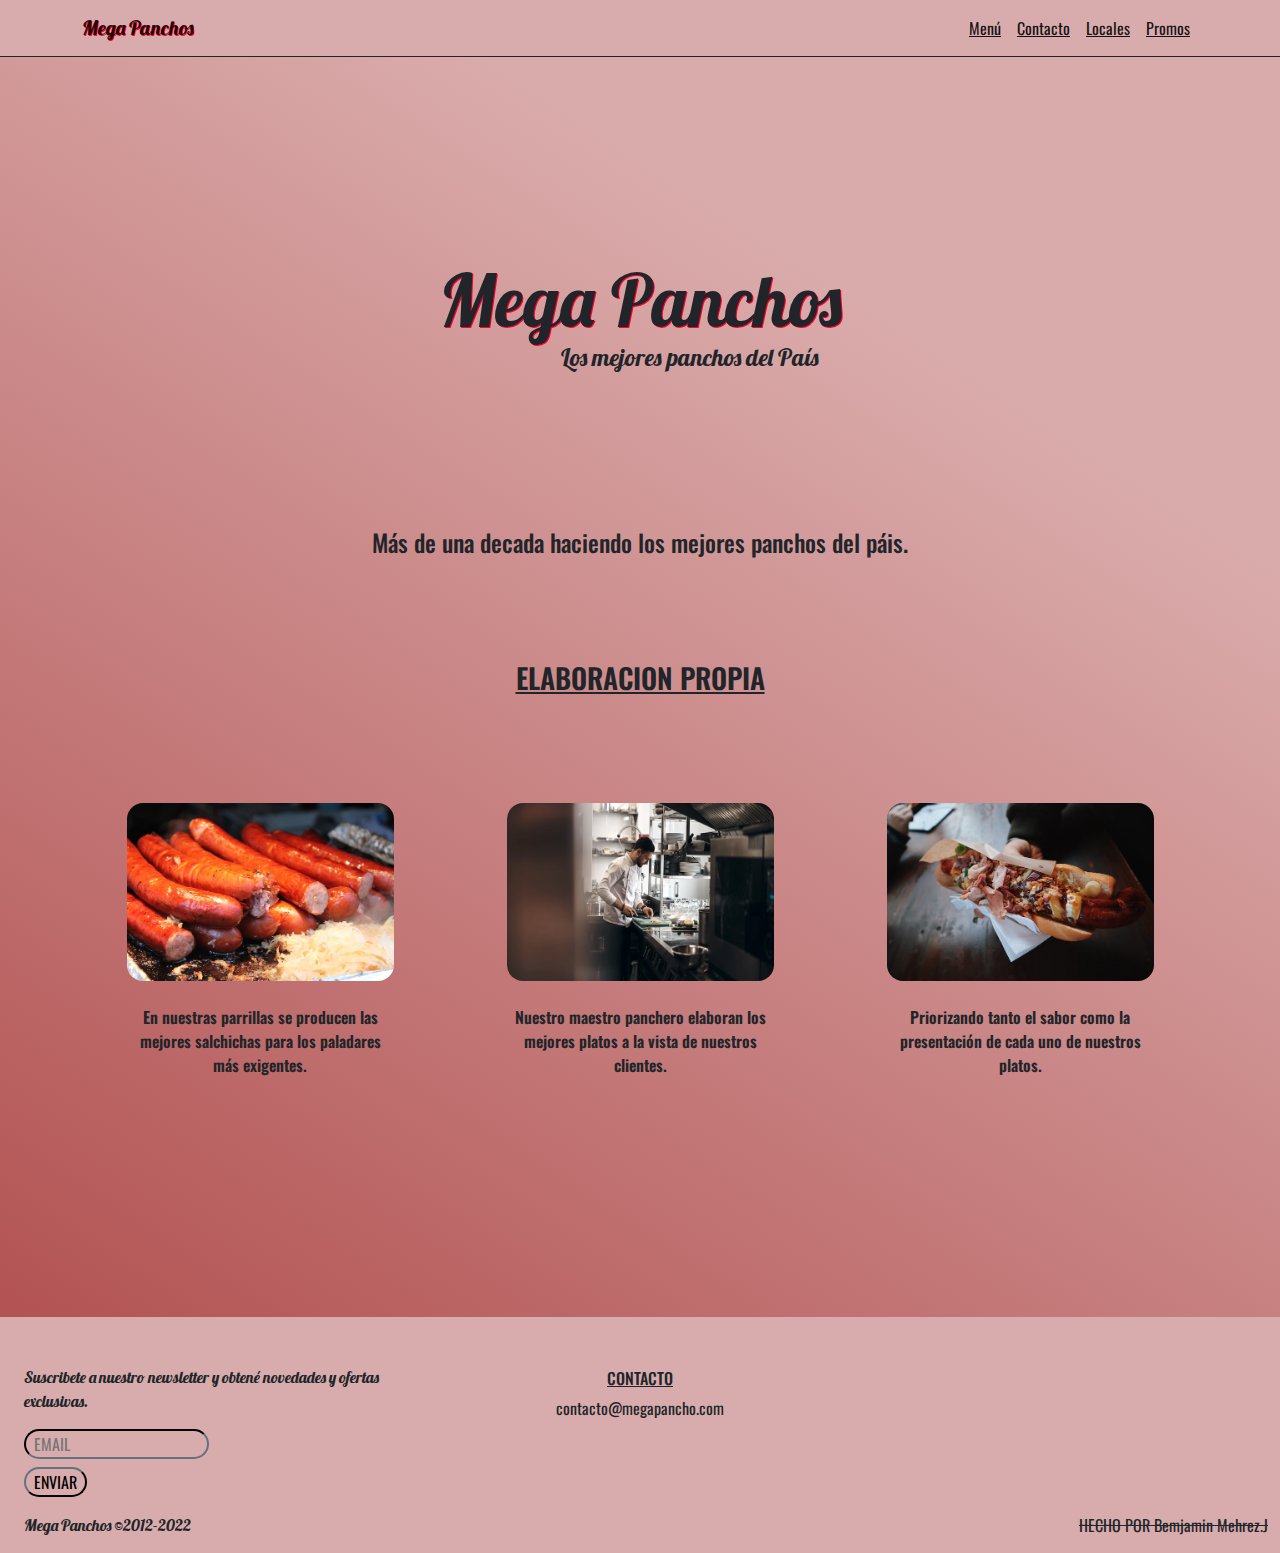
==== index.html @ e58449b3 "terminando" ====
<!DOCTYPE html>
<html lang="es">

<head>
    <meta charset="UTF-8">
    <meta http-equiv="X-UA-Compatible" content="IE=edge">
    <meta name="viewport" content="width=device-width, initial-scale=1.0">
    <link href="https://fonts.googleapis.com/css2?family=Oswald:wght@300&display=swap" rel="stylesheet">
    <link href="https://fonts.googleapis.com/css2?family=Lobster&family=Oswald:wght@300&display=swap" rel="stylesheet">
    <link rel="stylesheet" href="./css/bootstrap.min.css">
    <link rel="stylesheet" href="./css/style.css">
    <title>Mega Panchos</title>
</head>

<body class="index-bg">

    <header class="navbar navbar-expand-lg c-primary border-bottom border-dark">
        <nav class="container">
            <a class="navbar-brand lobster" href="./index.html">Mega Panchos</a>
            <button class="navbar-toggler" type="button" data-bs-toggle="collapse" data-bs-target="#navbarNav"
                aria-controls="navbarNav" aria-expanded="false" aria-label="Toggle navigation">
                <span class="navbar-toggler-icon"></span>
            </button>
            <div class="collapse navbar-collapse d-flex justify-content-end" id="navbarNav">
                <ul class="navbar-nav">
                    <li class="nav-item">
                        <a class="nav-link active text-decoration-underline" href="./pages/menu.html">Menú</a>
                    </li>
                    <li class="nav-item">
                        <a class="nav-link active text-decoration-underline" href="./pages/contacto.html">Contacto</a>
                    </li>
                    <li class="nav-item">
                        <a class="nav-link active text-decoration-underline" href="./pages/locales.html">Locales</a>
                    </li>
                    <li class="nav-item">
                        <a class="nav-link active text-decoration-underline" href="./pages/promos.html">Promos</a>
                    </li>
                </ul>
            </div>
        </nav>
    </header>

    <main>


        <div class="container espacio">

            <div class="portada">

                <h1 class="lobster text-center m-0 display-2">Mega Panchos</h1>

                <h5 class="lobster-sub text-center fs-4 pb-5">Los mejores panchos del País</h5>

            </div>

            
            <h4 class="text-center pb-5">Más de una decada haciendo los mejores panchos del páis.</h4>
            
            <h3 class="text-center pt-5 text-decoration-underline fw-semibold">ELABORACION PROPIA</h3>
            
        </div>

        <section class="container espaciofooter">

            <div class="row">

                <div class="col-lg-4 text-center">

                    <img class="w-75 rounded-4" src="./assets/salchichas.jpg" alt="">

                    <p class="py-4 px-5 fw-semibold">En nuestras parrillas se producen las
                        mejores salchichas para los
                        paladares más
                        exigentes.</p>

                </div>
                <div class="col-lg-4 text-center">

                    <img class="w-75 rounded-4" src="./assets/chef.jpg" alt="">

                    <p class="py-4 px-5 fw-semibold">Nuestro maestro panchero elaboran los mejores platos a
                        la vista de
                        nuestros
                        clientes.</p>

                </div>
                <div class="col-lg-4 text-center">

                    <img class="w-75 rounded-4" src="./assets/megapancho.jpg" alt="">

                    <p class="py-4 px-5 fw-semibold">Priorizando tanto el sabor como la presentación de cada
                        uno de nuestros
                        platos.</p>

                </div>
            </div>

        </section>

    </main>

    <footer class="c-primary container-fluid">
        
        <div class="row">
            <div class="col-4 px-4 pt-5">

                <p class="cursiva">Suscribete a nuestro newsletter y obtené novedades y ofertas exclusivas.</p>
                <form>
                    <input class="mb-2 bg-c-primary rounded-4 border-1 border-dark px-2" type="email" name="email" id="email" placeholder="EMAIL">
                </form>
                <input class="bg-c-primary rounded-4 border-dark px-2" type="submit" name="enviar" id="enviar" value="ENVIAR">

                <P class="pt-3 cursiva">Mega Panchos ©2012-2022</P>
            </div>
            <div class="col-4 px-4 mt-5 pt-1 d-lg-flex flex-column align-items-center">

                <h6 class="text-decoration-underline ">CONTACTO</h6>
                <p>contacto@megapancho.com</p>
            </div>
            <div class="col-4 d-flex flex-column justify-content-end flex-lg-row align-items-end">
                <p class="text-decoration-line-through ">HECHO POR Bemjamin Mehrez.J</p>
            </div>

        </div>
    </footer>


    <script src="./js/bootstrap.bundle.min.js"></script>
</body>

</html>
---- css/style.css ----
* {
    font-family: 'Oswald', sans-serif;
}

li {
    list-style: none;
}

.lobster {
    font-family: 'Lobster', cursive;
    text-shadow: 1px 1px rgba(255, 0, 46, 1);

}

.cursiva {
    font-family: 'Lobster', cursive;
}

.lobster-sub {
    font-family: 'Lobster', cursive;
    padding-left: 100px;
    padding-top: 0px;
}



.bg-c-primary {
    background-color: rgba(216, 172, 172, 1);
}

.c-primary {
    background-color: rgba(216, 172, 172, 1);
}

.portada {
    padding-top: 100px;
    padding-bottom: 100px;
}

.espacio {
    padding-top: 100px;
    padding-bottom: 100px;

}

.espaciofooter {
    padding-bottom: 200px;
}

.lorem {
    text-align: center;
    width: 200px;

}

.ancho {
    padding-top: 20px;
    padding-bottom: 200px;
}


.textomapa {
    padding-left: 50px;
    padding-right: 200px;
    padding-bottom: 200px;
}


.circulo {
    width: 250px;
    height: 250px;
    background-color: rgba(215, 124, 124, 0.6);
    padding-top: 60px;
    
}






















/* 
ul {
    list-style: none;
}

li {
    border: 1px solid black;
    margin: 1rem;
    margin-left: 8px;
    border-radius: 12.5px;
    padding-inline: 22px;
    padding-block: 2px;
}

a {
    text-decoration: none;
    color: black;
    margin: 10px;

}


img {
    width: 326px;
    height: 244px;
}

.lobster {
    font-family: 'Lobster', cursive;
    font-size: 60px;
    text-shadow: 1px 1px rgba(255, 0, 46, 1);
}

.lobster__title {
    font-size: 25px;
    font-family: 'Lobster', cursive;
    text-shadow: 1px 1px rgba(255, 0, 46, 1);
    width: 141px;
    height: 39px;
    padding-left: 108px;
}

.lobster__chico {
    font-size: 25px;
    font-family: 'Lobster', cursive;
    padding-inline-start: 110px;
}

/* .linea__nav {
    width: 98px;
    height: 0px;
} */

/*
.linea {
    width: 231px;
    height: 2.5px;
    margin-left: 115px;
    background-color: black;
}

.icon {
    display: flex;
    align-self: center;
    margin-bottom: 2px;

}

.header {
    background-color: rgba(216, 172, 172, 1);
    padding: 20px;
    height: 71px;
    display: flex;
    align-items: center;
    justify-content: space-between;

}

.header__ul {
    display: flex;
    flex-direction: row;
}

.titulo {
    display: flex;
    flex-direction: column;
    align-items: center;
    padding: 6rem;

}

.titulo__principal {
    margin-bottom: 3rem;
}

/*----- PAGINA INDEX ------ */


.index-bg {
    background: linear-gradient(213deg, rgba(218, 171, 171, 1) 24%, rgba(173, 69, 69, 1) 100%);
}

/*
.portada__decada {
    font-family: 'Livvic', sans-serif;
    margin-top: 1rem;
    margin-bottom: 5rem;
    font-weight: 400;
    font-size: large;

}

.portada__propia {
    margin-bottom: 3px;
    text-decoration: underline;
    font-size: 25px;
}

.nosotros {
    display: grid;
    grid-template-columns: 25% 25% 25%;
    text-align: center;
    justify-content: center;
    padding-bottom: 20rem;
}

.nosotros__lorem {
    margin-top: 2rem;
    width: 220px;
    justify-content: center;
    text-align: center;
    margin-left: 5rem;
    font-size: larger;
    font-weight: 600;

} */


/* ------- PAGINA MENÚ --------- */

.menu-bg {

    background: linear-gradient(164deg, rgba(218, 171, 171, 1) 24%, rgba(173, 69, 69, 1) 100%);
}

/*

.titulo__menu {
    margin-bottom: 3rem;
    text-decoration: underline;
}

.subtitulo {
    text-decoration: underline;
}

.panchos {
    display: grid;
    grid-template-columns: 25% 25% 25% 25%;
    text-align: center;
    justify-content: center;
    padding-bottom: 20rem;
}

.img {
    width: 250px;
    height: 170px;
} */


/* ------ PAGINA CONTACTO -------- */

.contacto-bg {

    background: linear-gradient(180deg, rgba(218, 171, 171, 1) 24%, rgba(173, 69, 69, 1) 100%);
}

/*
.contacto__titulo {
    display: flex;
    justify-content: center;
    text-decoration: underline;
    font-size: 25px;
    margin-bottom: 4rem;
}


.contacto {
    display: flex;
    flex-direction: column;
    align-items: center;

}

.contacto__pregunta {
    font-size: 2rem;

}

.contacto__texto {
    font-size: 17px;
}

.nombre {
    width: 443px;
    height: 45px;
    background: #D8ACAC;
    border: 1px solid #000000;
    border-radius: 13px;
    padding: 4px;

}

.email {
    background: #D8ACAC;
    border: 1px solid #000000;
    border-radius: 13px;
    width: 443px;
    height: 45px;

}

.consulta {

    background: #D8ACAC;
    border: 1px solid #000000;
    border-radius: 30px;
    width: 901px;
    height: 193px;

}

.enviar {
    background: #D8ACAC;
    border: 1px solid #000000;
    border-radius: 13px;
    width: 124px;
    height: 46px;

} */




/* ------ PAGINA PROMOS ---------- */

.promos-bg {

    background: linear-gradient(270deg, rgba(218, 171, 171, 1) 24%, rgba(173, 69, 69, 1) 100%);

}

/*
.promo {
    font-size: 1.5rem;
    display: flex;
    justify-content: center;
    text-decoration: underline;
}

.promos {
    background: rgba(0, 0, 0, 0.62);
    border-radius: 56px;
    width: 1046px;
    height: 608px;
    margin-left: 197px;
}


.aprovecha {
    width: 301px;
    height: 37px;
    font-family: 'Oswald';
    font-weight: 400;
    font-size: 25px;
    color: #FFFFFF;
    margin-left: 400px;
    margin-top: 20px;

}















/* ------- PAGINA LOCALES ----------  */

.locales-bg {

    background: linear-gradient(164deg, rgba(218, 171, 171, 1) 24%, rgba(173, 69, 69, 1) 100%);
}

/* 



















footer {
    background-color: rgba(216, 172, 172, 1);
    padding: 30px;
    display: flex;
    flex-direction: row;
    justify-content: space-around;
}

.novedades__email {
    background-color: rgba(216, 172, 172, 1);
    border: 1px solid black;
    border-radius: 20px;
    display: block;
} */
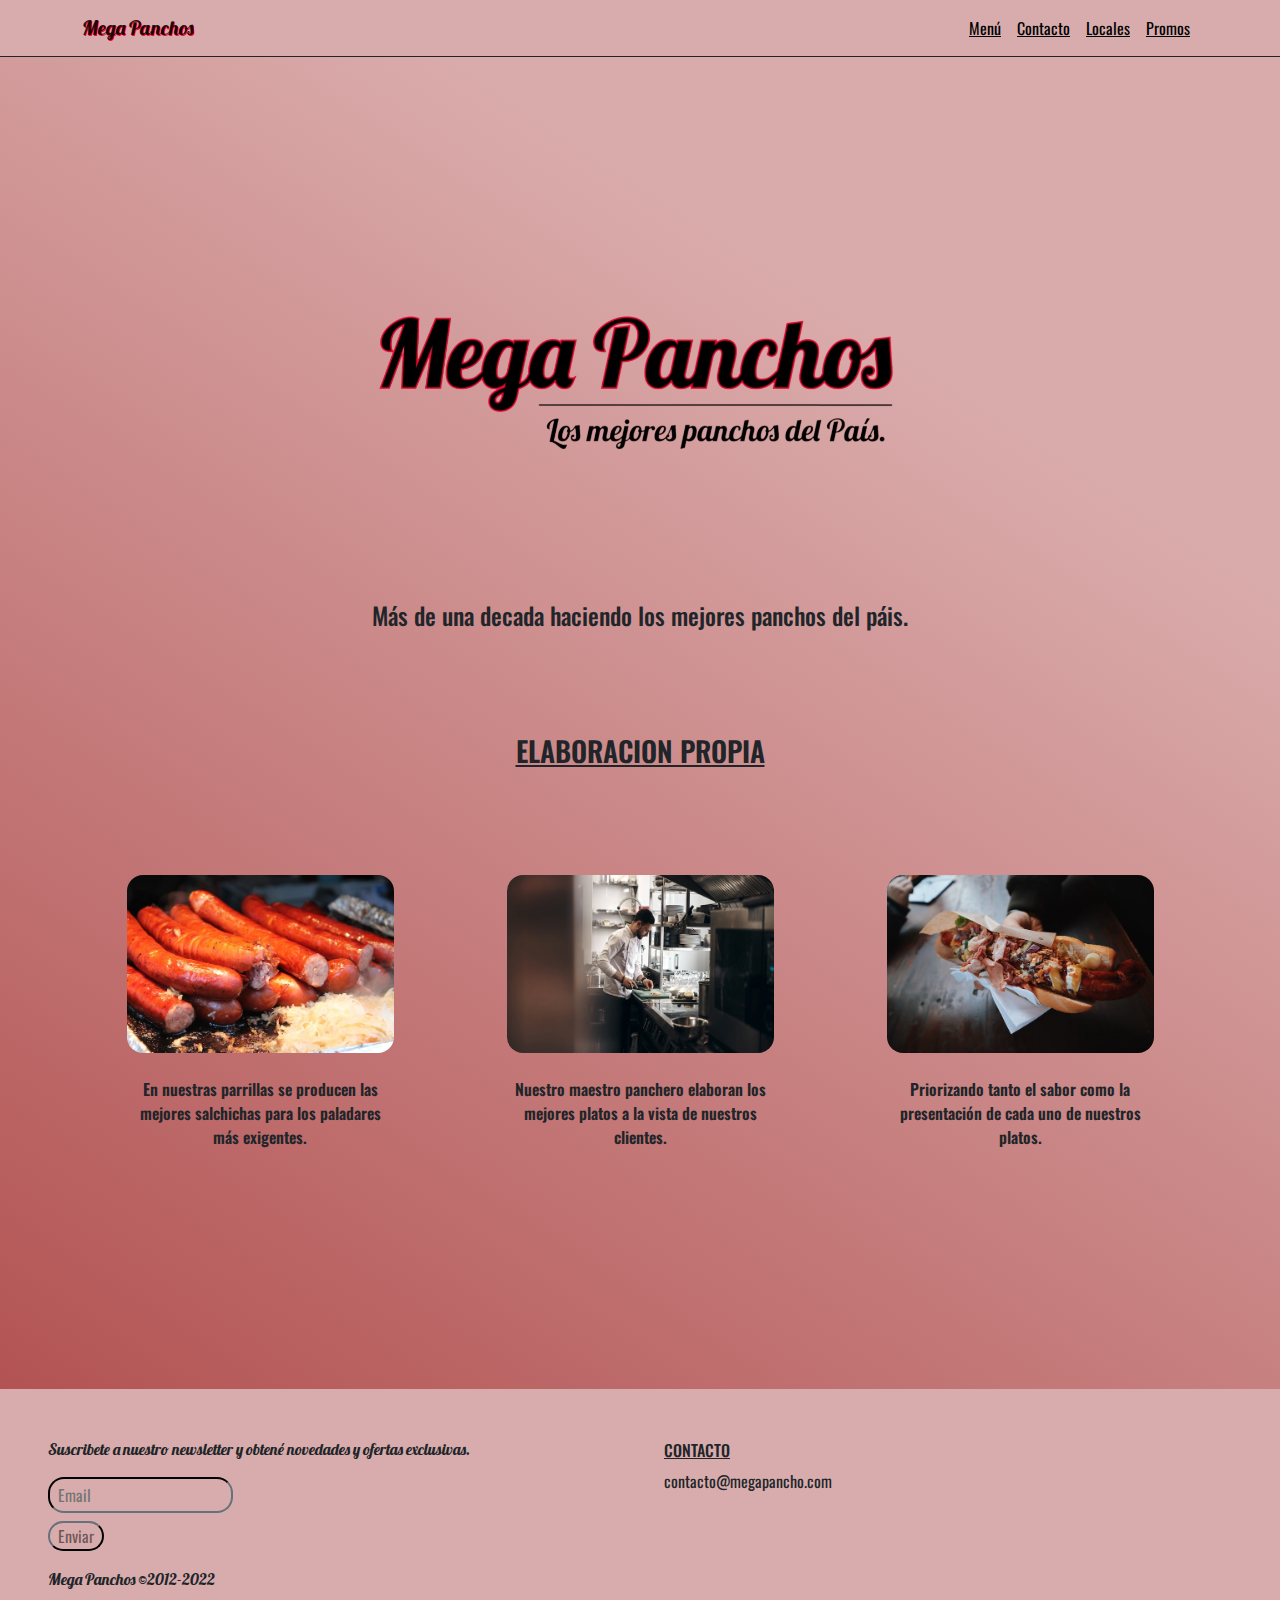
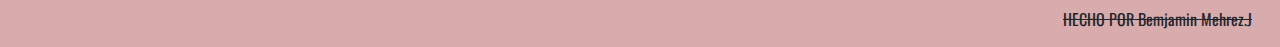
==== commit 4bc7b663: "correcion" ====
--- a/index.html
+++ b/index.html
@@ -21,19 +21,19 @@
                 aria-controls="navbarNav" aria-expanded="false" aria-label="Toggle navigation">
                 <span class="navbar-toggler-icon"></span>
             </button>
-            <div class="collapse navbar-collapse d-flex justify-content-end" id="navbarNav">
+            <div class="collapse navbar-collapse d-lg-flex justify-content-end" id="navbarNav">
                 <ul class="navbar-nav">
                     <li class="nav-item">
-                        <a class="nav-link active text-decoration-underline" href="./pages/menu.html">Menú</a>
+                        <a class="nav-link click text-decoration-underline" href="./pages/menu.html">Menú</a>
                     </li>
                     <li class="nav-item">
-                        <a class="nav-link active text-decoration-underline" href="./pages/contacto.html">Contacto</a>
+                        <a class="nav-link click text-decoration-underline" href="./pages/contacto.html">Contacto</a>
                     </li>
                     <li class="nav-item">
-                        <a class="nav-link active text-decoration-underline" href="./pages/locales.html">Locales</a>
+                        <a class="nav-link click text-decoration-underline" href="./pages/locales.html">Locales</a>
                     </li>
                     <li class="nav-item">
-                        <a class="nav-link active text-decoration-underline" href="./pages/promos.html">Promos</a>
+                        <a class="nav-link click text-decoration-underline" href="./pages/promos.html">Promos</a>
                     </li>
                 </ul>
             </div>
@@ -45,11 +45,10 @@
 
         <div class="container espacio">
 
-            <div class="portada">
+            <div class="portada text-center">
 
-                <h1 class="lobster text-center m-0 display-2">Mega Panchos</h1>
-
-                <h5 class="lobster-sub text-center fs-4 pb-5">Los mejores panchos del País</h5>
+                <img class="w-50 " src="./assets/titulo.png" alt="">
+                
 
             </div>
 
@@ -102,23 +101,23 @@
     <footer class="c-primary container-fluid">
         
         <div class="row">
-            <div class="col-4 px-4 pt-5">
+            <div class="col-6 px-5 pt-5">
 
                 <p class="cursiva">Suscribete a nuestro newsletter y obtené novedades y ofertas exclusivas.</p>
                 <form>
-                    <input class="mb-2 bg-c-primary rounded-4 border-1 border-dark px-2" type="email" name="email" id="email" placeholder="EMAIL">
+                    <input class="mb-2 bg-c-primary rounded-4 border-1 border-dark px-2 py-1" type="email" name="email" id="email" placeholder="Email">
                 </form>
-                <input class="bg-c-primary rounded-4 border-dark px-2" type="submit" name="enviar" id="enviar" value="ENVIAR">
+                <input class="bg-c-primary rounded-4 border-dark px-2 text-black-50" type="submit" name="enviar" id="enviar" value="Enviar">
 
                 <P class="pt-3 cursiva">Mega Panchos ©2012-2022</P>
             </div>
-            <div class="col-4 px-4 mt-5 pt-1 d-lg-flex flex-column align-items-center">
+            <div class="col-6 px-4 mt-5 pt-1 d-lg-flex flex-column align-items-start">
 
                 <h6 class="text-decoration-underline ">CONTACTO</h6>
                 <p>contacto@megapancho.com</p>
             </div>
-            <div class="col-4 d-flex flex-column justify-content-end flex-lg-row align-items-end">
-                <p class="text-decoration-line-through ">HECHO POR Bemjamin Mehrez.J</p>
+            <div class="col-6 ps-5 col-lg-12 d-lg-flex justify-content-end">
+                <p class="text-decoration-line-through pe-3">HECHO POR Bemjamin Mehrez.J</p>
             </div>
 
         </div>
--- a/css/style.css
+++ b/css/style.css
@@ -6,9 +6,23 @@
     list-style: none;
 }
 
+.click {
+    color: #000000;
+}
+.click:hover {
+    text-shadow: 1px 1px rgba(255, 0, 46, 1);
+}
+
 .lobster {
     font-family: 'Lobster', cursive;
     text-shadow: 1px 1px rgba(255, 0, 46, 1);
+}
+
+.linea{
+    color: black;
+    width: 23px;
+    padding-left: 659px;
+    border: 3px solid #000000;
 
 }
 
@@ -70,7 +84,7 @@
     width: 250px;
     height: 250px;
     background-color: rgba(215, 124, 124, 0.6);
-    padding-top: 60px;
+    padding-top: 70px;
     
 }
 
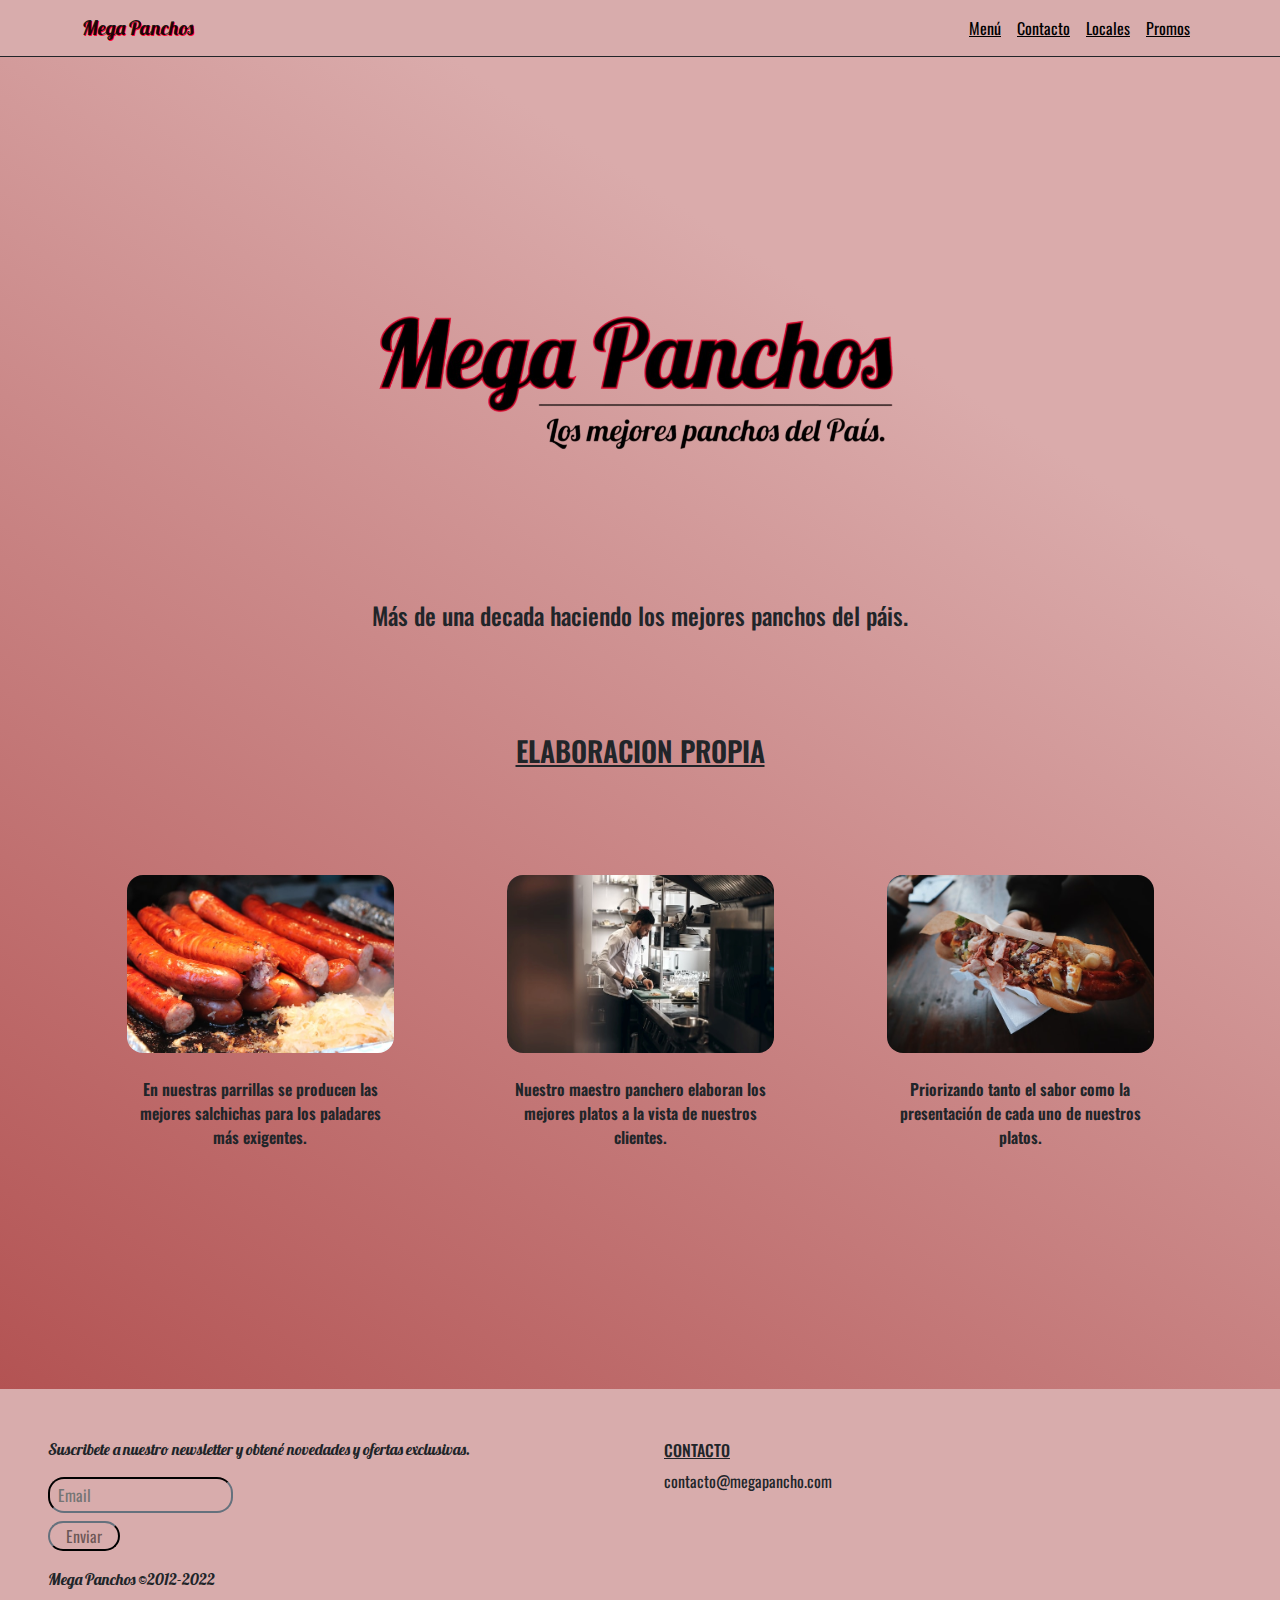
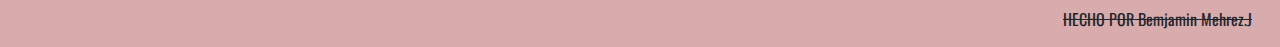
==== commit 9fa67fad: "Incorporando iconos" ====
--- a/index.html
+++ b/index.html
@@ -5,6 +5,7 @@
     <meta charset="UTF-8">
     <meta http-equiv="X-UA-Compatible" content="IE=edge">
     <meta name="viewport" content="width=device-width, initial-scale=1.0">
+    <link rel="shortcut icon" href="./assets/icon.svg">
     <link href="https://fonts.googleapis.com/css2?family=Oswald:wght@300&display=swap" rel="stylesheet">
     <link href="https://fonts.googleapis.com/css2?family=Lobster&family=Oswald:wght@300&display=swap" rel="stylesheet">
     <link rel="stylesheet" href="./css/bootstrap.min.css">
@@ -107,7 +108,7 @@
                 <form>
                     <input class="mb-2 bg-c-primary rounded-4 border-1 border-dark px-2 py-1" type="email" name="email" id="email" placeholder="Email">
                 </form>
-                <input class="bg-c-primary rounded-4 border-dark px-2 text-black-50" type="submit" name="enviar" id="enviar" value="Enviar">
+                <input class="click bg-c-primary rounded-4 border-dark px-3 text-black-50" type="submit" name="enviar" id="enviar" value="Enviar">
 
                 <P class="pt-3 cursiva">Mega Panchos ©2012-2022</P>
             </div>
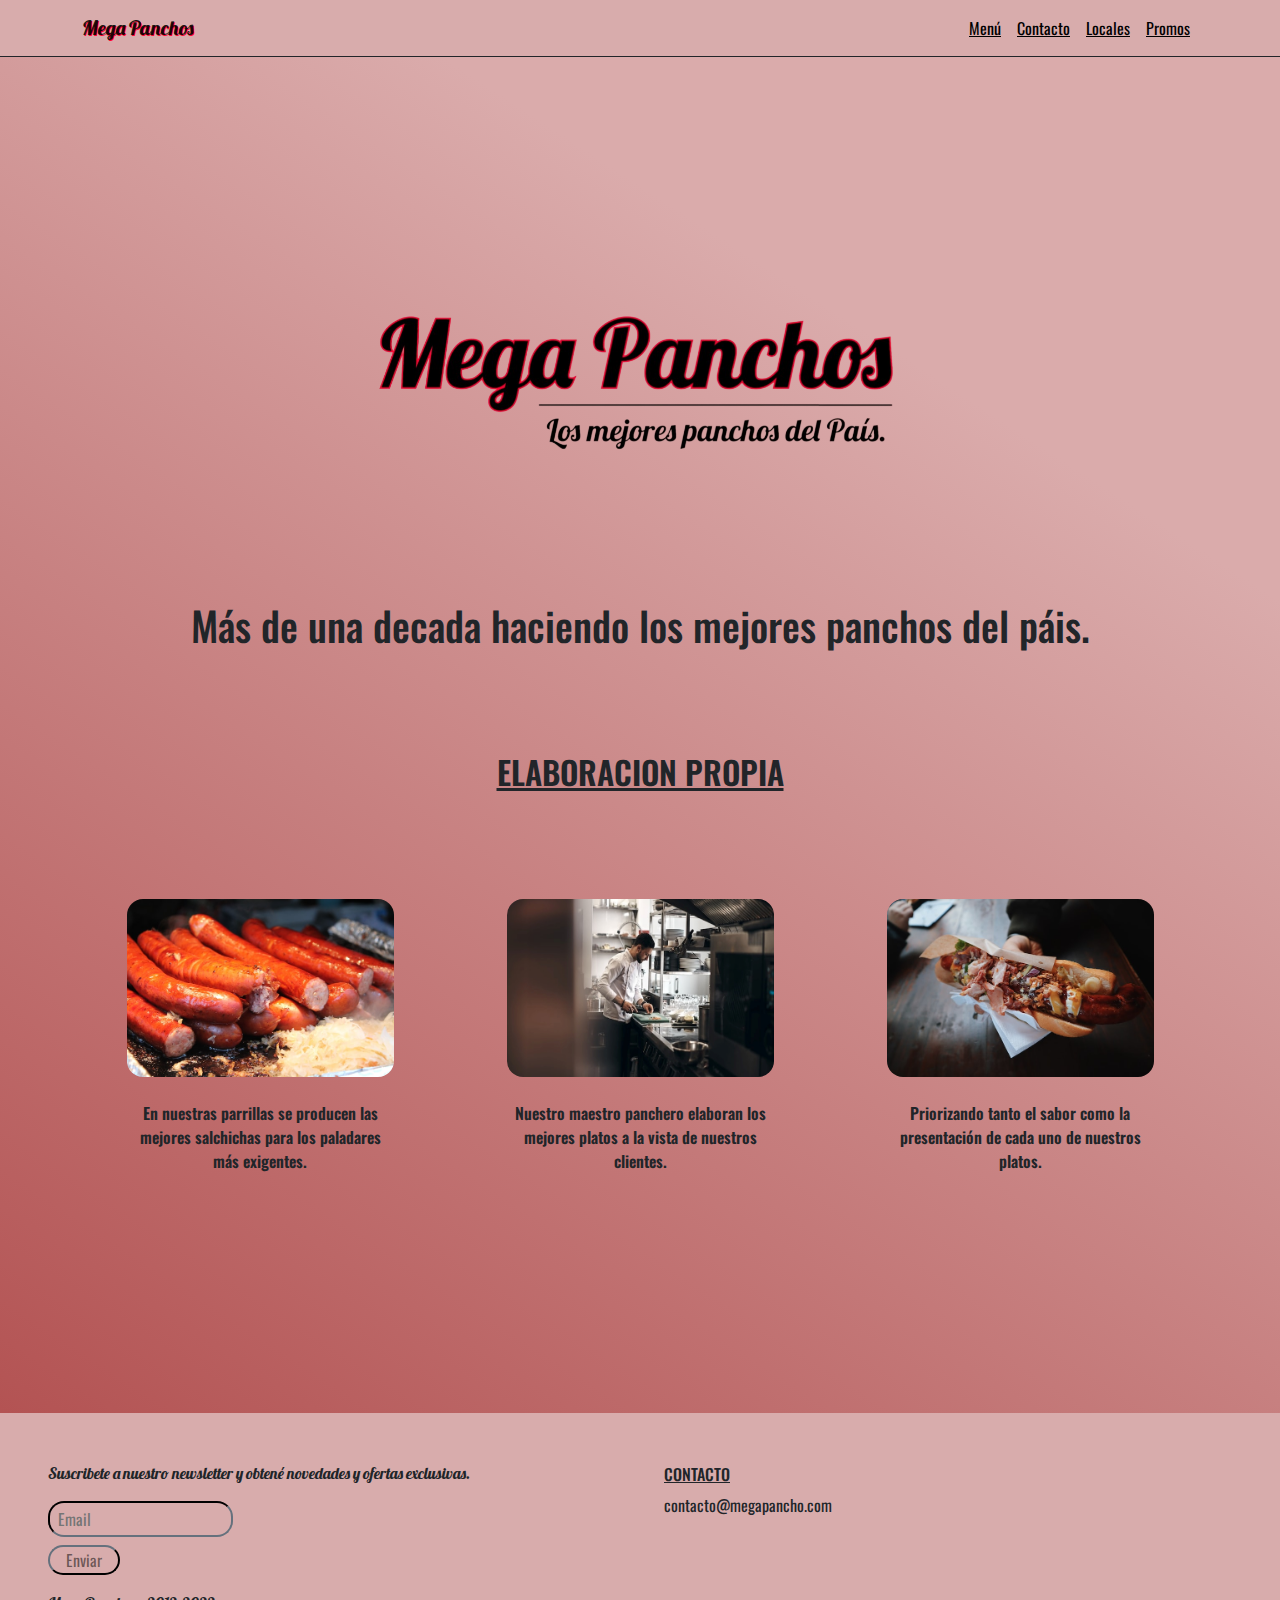
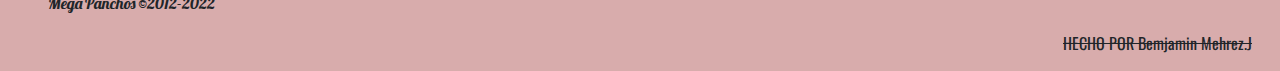
==== commit f7c86b81: "terminando proyecto" ====
--- a/index.html
+++ b/index.html
@@ -5,6 +5,7 @@
     <meta charset="UTF-8">
     <meta http-equiv="X-UA-Compatible" content="IE=edge">
     <meta name="viewport" content="width=device-width, initial-scale=1.0">
+    <meta name="description" content="Sobre nuestro negocion de mega panchos">
     <link rel="shortcut icon" href="./assets/icon.svg">
     <link href="https://fonts.googleapis.com/css2?family=Oswald:wght@300&display=swap" rel="stylesheet">
     <link href="https://fonts.googleapis.com/css2?family=Lobster&family=Oswald:wght@300&display=swap" rel="stylesheet">
@@ -48,15 +49,15 @@
 
             <div class="portada text-center">
 
-                <img class="w-50 " src="./assets/titulo.png" alt="">
+                <img class="w-50 " src="./assets/titulo.png" alt="titulo_portada">
                 
 
             </div>
 
             
-            <h4 class="text-center pb-5">Más de una decada haciendo los mejores panchos del páis.</h4>
+            <h1 class="text-center pb-5">Más de una decada haciendo los mejores panchos del páis.</h1>
             
-            <h3 class="text-center pt-5 text-decoration-underline fw-semibold">ELABORACION PROPIA</h3>
+            <h2 class="text-center pt-5 text-decoration-underline fw-semibold">ELABORACION PROPIA</h2>
             
         </div>
 
@@ -66,7 +67,7 @@
 
                 <div class="col-lg-4 text-center">
 
-                    <img class="w-75 rounded-4" src="./assets/salchichas.jpg" alt="">
+                    <img class="w-75 rounded-4" src="./assets/salchichas.jpg" alt="salchichas">
 
                     <p class="py-4 px-5 fw-semibold">En nuestras parrillas se producen las
                         mejores salchichas para los
@@ -76,7 +77,7 @@
                 </div>
                 <div class="col-lg-4 text-center">
 
-                    <img class="w-75 rounded-4" src="./assets/chef.jpg" alt="">
+                    <img class="w-75 rounded-4" src="./assets/chef.jpg" alt="chef">
 
                     <p class="py-4 px-5 fw-semibold">Nuestro maestro panchero elaboran los mejores platos a
                         la vista de
@@ -86,7 +87,7 @@
                 </div>
                 <div class="col-lg-4 text-center">
 
-                    <img class="w-75 rounded-4" src="./assets/megapancho.jpg" alt="">
+                    <img class="w-75 rounded-4" src="./assets/megapancho.jpg" alt="megapancho">
 
                     <p class="py-4 px-5 fw-semibold">Priorizando tanto el sabor como la presentación de cada
                         uno de nuestros
--- a/css/style.css
+++ b/css/style.css
@@ -1,447 +1,86 @@
+.portada {
+  padding-top: 100px;
+  padding-bottom: 100px;
+}
+
+.espacio {
+  padding-top: 100px;
+  padding-bottom: 100px;
+}
+
 * {
-    font-family: 'Oswald', sans-serif;
+  font-family: "Oswald", sans-serif;
 }
 
 li {
-    list-style: none;
+  list-style: none;
+}
+
+.bg-c-primary {
+  background-color: rgb(216, 172, 172);
+}
+
+.c-primary {
+  background-color: rgb(216, 172, 172);
+}
+
+.lobster {
+  font-family: "Lobster", cursive;
+  text-shadow: 1px 1px rgb(255, 0, 46);
 }
 
 .click {
-    color: #000000;
-}
-.click:hover {
-    text-shadow: 1px 1px rgba(255, 0, 46, 1);
+  color: #000000;
 }
 
-.lobster {
-    font-family: 'Lobster', cursive;
-    text-shadow: 1px 1px rgba(255, 0, 46, 1);
-}
-
-.linea{
-    color: black;
-    width: 23px;
-    padding-left: 659px;
-    border: 3px solid #000000;
-
+.click:hover {
+  text-shadow: 1px 1px rgb(255, 0, 46);
 }
 
 .cursiva {
-    font-family: 'Lobster', cursive;
-}
-
-.lobster-sub {
-    font-family: 'Lobster', cursive;
-    padding-left: 100px;
-    padding-top: 0px;
-}
-
-
-
-.bg-c-primary {
-    background-color: rgba(216, 172, 172, 1);
-}
-
-.c-primary {
-    background-color: rgba(216, 172, 172, 1);
-}
-
-.portada {
-    padding-top: 100px;
-    padding-bottom: 100px;
-}
-
-.espacio {
-    padding-top: 100px;
-    padding-bottom: 100px;
-
+  font-family: "Lobster", cursive;
 }
 
 .espaciofooter {
-    padding-bottom: 200px;
-}
-
-.lorem {
-    text-align: center;
-    width: 200px;
-
+  padding-bottom: 200px;
 }
 
 .ancho {
-    padding-top: 20px;
-    padding-bottom: 200px;
+  padding-top: 20px;
+  padding-bottom: 200px;
 }
 
+.index-bg {
+  background: linear-gradient(213deg, rgb(218, 171, 171) 24%, rgb(173, 69, 69) 100%);
+}
+
+.menu-bg {
+  background: linear-gradient(164deg, rgb(218, 171, 171) 24%, rgb(173, 69, 69) 100%);
+}
+
+.contacto-bg {
+  background: linear-gradient(180deg, rgb(218, 171, 171) 24%, rgb(173, 69, 69) 100%);
+}
+
+.locales-bg {
+  background: linear-gradient(164deg, rgb(218, 171, 171) 24%, rgb(173, 69, 69) 100%);
+}
 
 .textomapa {
-    padding-left: 50px;
-    padding-right: 200px;
-    padding-bottom: 200px;
+  padding-left: 50px;
+  padding-right: 200px;
+  padding-bottom: 200px;
 }
 
+.promos-bg {
+  background: linear-gradient(270deg, rgb(218, 171, 171) 24%, rgb(173, 69, 69) 100%);
+}
 
 .circulo {
-    width: 250px;
-    height: 250px;
-    background-color: rgba(215, 124, 124, 0.6);
-    padding-top: 70px;
-    
+  width: 250px;
+  height: 250px;
+  background-color: rgba(215, 124, 124, 0.6);
+  padding-top: 70px;
 }
 
-
-
-
-
-
-
-
-
-
-
-
-
-
-
-
-
-
-
-
-
-
-/* 
-ul {
-    list-style: none;
-}
-
-li {
-    border: 1px solid black;
-    margin: 1rem;
-    margin-left: 8px;
-    border-radius: 12.5px;
-    padding-inline: 22px;
-    padding-block: 2px;
-}
-
-a {
-    text-decoration: none;
-    color: black;
-    margin: 10px;
-
-}
-
-
-img {
-    width: 326px;
-    height: 244px;
-}
-
-.lobster {
-    font-family: 'Lobster', cursive;
-    font-size: 60px;
-    text-shadow: 1px 1px rgba(255, 0, 46, 1);
-}
-
-.lobster__title {
-    font-size: 25px;
-    font-family: 'Lobster', cursive;
-    text-shadow: 1px 1px rgba(255, 0, 46, 1);
-    width: 141px;
-    height: 39px;
-    padding-left: 108px;
-}
-
-.lobster__chico {
-    font-size: 25px;
-    font-family: 'Lobster', cursive;
-    padding-inline-start: 110px;
-}
-
-/* .linea__nav {
-    width: 98px;
-    height: 0px;
-} */
-
-/*
-.linea {
-    width: 231px;
-    height: 2.5px;
-    margin-left: 115px;
-    background-color: black;
-}
-
-.icon {
-    display: flex;
-    align-self: center;
-    margin-bottom: 2px;
-
-}
-
-.header {
-    background-color: rgba(216, 172, 172, 1);
-    padding: 20px;
-    height: 71px;
-    display: flex;
-    align-items: center;
-    justify-content: space-between;
-
-}
-
-.header__ul {
-    display: flex;
-    flex-direction: row;
-}
-
-.titulo {
-    display: flex;
-    flex-direction: column;
-    align-items: center;
-    padding: 6rem;
-
-}
-
-.titulo__principal {
-    margin-bottom: 3rem;
-}
-
-/*----- PAGINA INDEX ------ */
-
-
-.index-bg {
-    background: linear-gradient(213deg, rgba(218, 171, 171, 1) 24%, rgba(173, 69, 69, 1) 100%);
-}
-
-/*
-.portada__decada {
-    font-family: 'Livvic', sans-serif;
-    margin-top: 1rem;
-    margin-bottom: 5rem;
-    font-weight: 400;
-    font-size: large;
-
-}
-
-.portada__propia {
-    margin-bottom: 3px;
-    text-decoration: underline;
-    font-size: 25px;
-}
-
-.nosotros {
-    display: grid;
-    grid-template-columns: 25% 25% 25%;
-    text-align: center;
-    justify-content: center;
-    padding-bottom: 20rem;
-}
-
-.nosotros__lorem {
-    margin-top: 2rem;
-    width: 220px;
-    justify-content: center;
-    text-align: center;
-    margin-left: 5rem;
-    font-size: larger;
-    font-weight: 600;
-
-} */
-
-
-/* ------- PAGINA MENÚ --------- */
-
-.menu-bg {
-
-    background: linear-gradient(164deg, rgba(218, 171, 171, 1) 24%, rgba(173, 69, 69, 1) 100%);
-}
-
-/*
-
-.titulo__menu {
-    margin-bottom: 3rem;
-    text-decoration: underline;
-}
-
-.subtitulo {
-    text-decoration: underline;
-}
-
-.panchos {
-    display: grid;
-    grid-template-columns: 25% 25% 25% 25%;
-    text-align: center;
-    justify-content: center;
-    padding-bottom: 20rem;
-}
-
-.img {
-    width: 250px;
-    height: 170px;
-} */
-
-
-/* ------ PAGINA CONTACTO -------- */
-
-.contacto-bg {
-
-    background: linear-gradient(180deg, rgba(218, 171, 171, 1) 24%, rgba(173, 69, 69, 1) 100%);
-}
-
-/*
-.contacto__titulo {
-    display: flex;
-    justify-content: center;
-    text-decoration: underline;
-    font-size: 25px;
-    margin-bottom: 4rem;
-}
-
-
-.contacto {
-    display: flex;
-    flex-direction: column;
-    align-items: center;
-
-}
-
-.contacto__pregunta {
-    font-size: 2rem;
-
-}
-
-.contacto__texto {
-    font-size: 17px;
-}
-
-.nombre {
-    width: 443px;
-    height: 45px;
-    background: #D8ACAC;
-    border: 1px solid #000000;
-    border-radius: 13px;
-    padding: 4px;
-
-}
-
-.email {
-    background: #D8ACAC;
-    border: 1px solid #000000;
-    border-radius: 13px;
-    width: 443px;
-    height: 45px;
-
-}
-
-.consulta {
-
-    background: #D8ACAC;
-    border: 1px solid #000000;
-    border-radius: 30px;
-    width: 901px;
-    height: 193px;
-
-}
-
-.enviar {
-    background: #D8ACAC;
-    border: 1px solid #000000;
-    border-radius: 13px;
-    width: 124px;
-    height: 46px;
-
-} */
-
-
-
-
-/* ------ PAGINA PROMOS ---------- */
-
-.promos-bg {
-
-    background: linear-gradient(270deg, rgba(218, 171, 171, 1) 24%, rgba(173, 69, 69, 1) 100%);
-
-}
-
-/*
-.promo {
-    font-size: 1.5rem;
-    display: flex;
-    justify-content: center;
-    text-decoration: underline;
-}
-
-.promos {
-    background: rgba(0, 0, 0, 0.62);
-    border-radius: 56px;
-    width: 1046px;
-    height: 608px;
-    margin-left: 197px;
-}
-
-
-.aprovecha {
-    width: 301px;
-    height: 37px;
-    font-family: 'Oswald';
-    font-weight: 400;
-    font-size: 25px;
-    color: #FFFFFF;
-    margin-left: 400px;
-    margin-top: 20px;
-
-}
-
-
-
-
-
-
-
-
-
-
-
-
-
-
-
-/* ------- PAGINA LOCALES ----------  */
-
-.locales-bg {
-
-    background: linear-gradient(164deg, rgba(218, 171, 171, 1) 24%, rgba(173, 69, 69, 1) 100%);
-}
-
-/* 
-
-
-
-
-
-
-
-
-
-
-
-
-
-
-
-
-
-
-
-footer {
-    background-color: rgba(216, 172, 172, 1);
-    padding: 30px;
-    display: flex;
-    flex-direction: row;
-    justify-content: space-around;
-}
-
-.novedades__email {
-    background-color: rgba(216, 172, 172, 1);
-    border: 1px solid black;
-    border-radius: 20px;
-    display: block;
-} */+/*# sourceMappingURL=style.css.map */
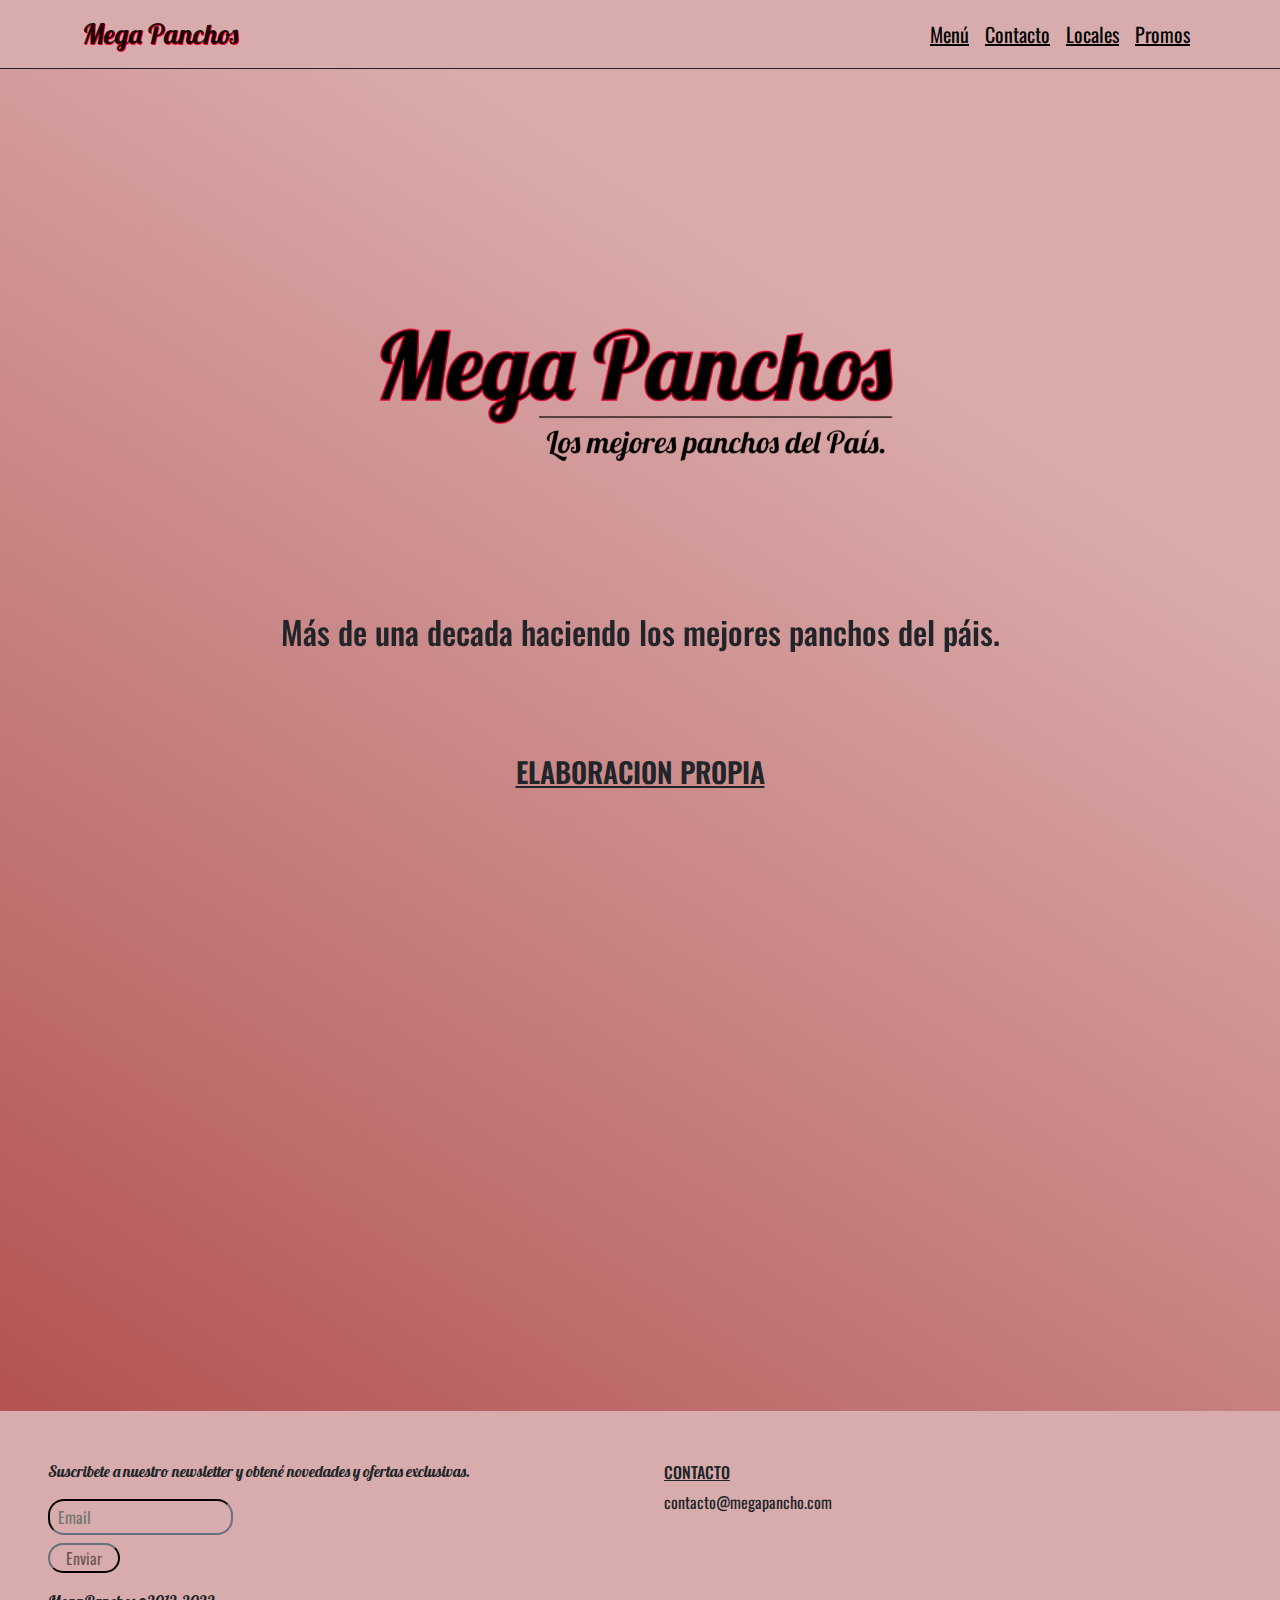
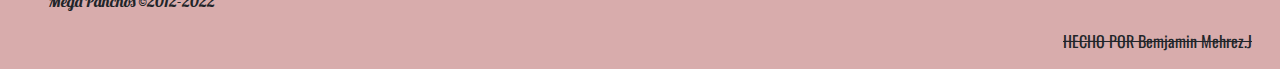
==== commit cd5db5e6: "aplicando animation" ====
--- a/index.html
+++ b/index.html
@@ -11,6 +11,7 @@
     <link href="https://fonts.googleapis.com/css2?family=Lobster&family=Oswald:wght@300&display=swap" rel="stylesheet">
     <link rel="stylesheet" href="./css/bootstrap.min.css">
     <link rel="stylesheet" href="./css/style.css">
+    <link href="https://unpkg.com/aos@2.3.1/dist/aos.css" rel="stylesheet">
     <title>Mega Panchos</title>
 </head>
 
@@ -18,7 +19,7 @@
 
     <header class="navbar navbar-expand-lg c-primary border-bottom border-dark">
         <nav class="container">
-            <a class="navbar-brand lobster" href="./index.html">Mega Panchos</a>
+            <a class="navbar-brand lobster fs-3" href="./index.html">Mega Panchos</a>
             <button class="navbar-toggler" type="button" data-bs-toggle="collapse" data-bs-target="#navbarNav"
                 aria-controls="navbarNav" aria-expanded="false" aria-label="Toggle navigation">
                 <span class="navbar-toggler-icon"></span>
@@ -26,16 +27,16 @@
             <div class="collapse navbar-collapse d-lg-flex justify-content-end" id="navbarNav">
                 <ul class="navbar-nav">
                     <li class="nav-item">
-                        <a class="nav-link click text-decoration-underline" href="./pages/menu.html">Menú</a>
+                        <a class="nav-link click text-decoration-underline fs-5" href="./pages/menu.html">Menú</a>
                     </li>
                     <li class="nav-item">
-                        <a class="nav-link click text-decoration-underline" href="./pages/contacto.html">Contacto</a>
+                        <a class="nav-link click text-decoration-underline fs-5" href="./pages/contacto.html">Contacto</a>
                     </li>
                     <li class="nav-item">
-                        <a class="nav-link click text-decoration-underline" href="./pages/locales.html">Locales</a>
+                        <a class="nav-link click text-decoration-underline fs-5" href="./pages/locales.html">Locales</a>
                     </li>
                     <li class="nav-item">
-                        <a class="nav-link click text-decoration-underline" href="./pages/promos.html">Promos</a>
+                        <a class="nav-link click text-decoration-underline fs-5" href="./pages/promos.html">Promos</a>
                     </li>
                 </ul>
             </div>
@@ -55,9 +56,9 @@
             </div>
 
             
-            <h1 class="text-center pb-5">Más de una decada haciendo los mejores panchos del páis.</h1>
+            <h1 data-aos="fade-up" class="text-center pb-5 fs-2">Más de una decada haciendo los mejores panchos del páis.</h1>
             
-            <h2 class="text-center pt-5 text-decoration-underline fw-semibold">ELABORACION PROPIA</h2>
+            <h2 class="text-center pt-5 text-decoration-underline fw-semibold fs-3">ELABORACION PROPIA</h2>
             
         </div>
 
@@ -65,7 +66,7 @@
 
             <div class="row">
 
-                <div class="col-lg-4 text-center">
+                <div data-aos="fade-right" class="col-lg-4 text-center">
 
                     <img class="w-75 rounded-4" src="./assets/salchichas.jpg" alt="salchichas">
 
@@ -75,7 +76,7 @@
                         exigentes.</p>
 
                 </div>
-                <div class="col-lg-4 text-center">
+                <div data-aos="fade-up" class="col-lg-4 text-center">
 
                     <img class="w-75 rounded-4" src="./assets/chef.jpg" alt="chef">
 
@@ -85,7 +86,7 @@
                         clientes.</p>
 
                 </div>
-                <div class="col-lg-4 text-center">
+                <div data-aos="fade-left" class="col-lg-4 text-center">
 
                     <img class="w-75 rounded-4" src="./assets/megapancho.jpg" alt="megapancho">
 
@@ -125,8 +126,11 @@
         </div>
     </footer>
 
-
     <script src="./js/bootstrap.bundle.min.js"></script>
+    <script src="https://unpkg.com/aos@2.3.1/dist/aos.js"></script>
+    <script>
+        AOS.init();
+    </script>
 </body>
 
 </html>